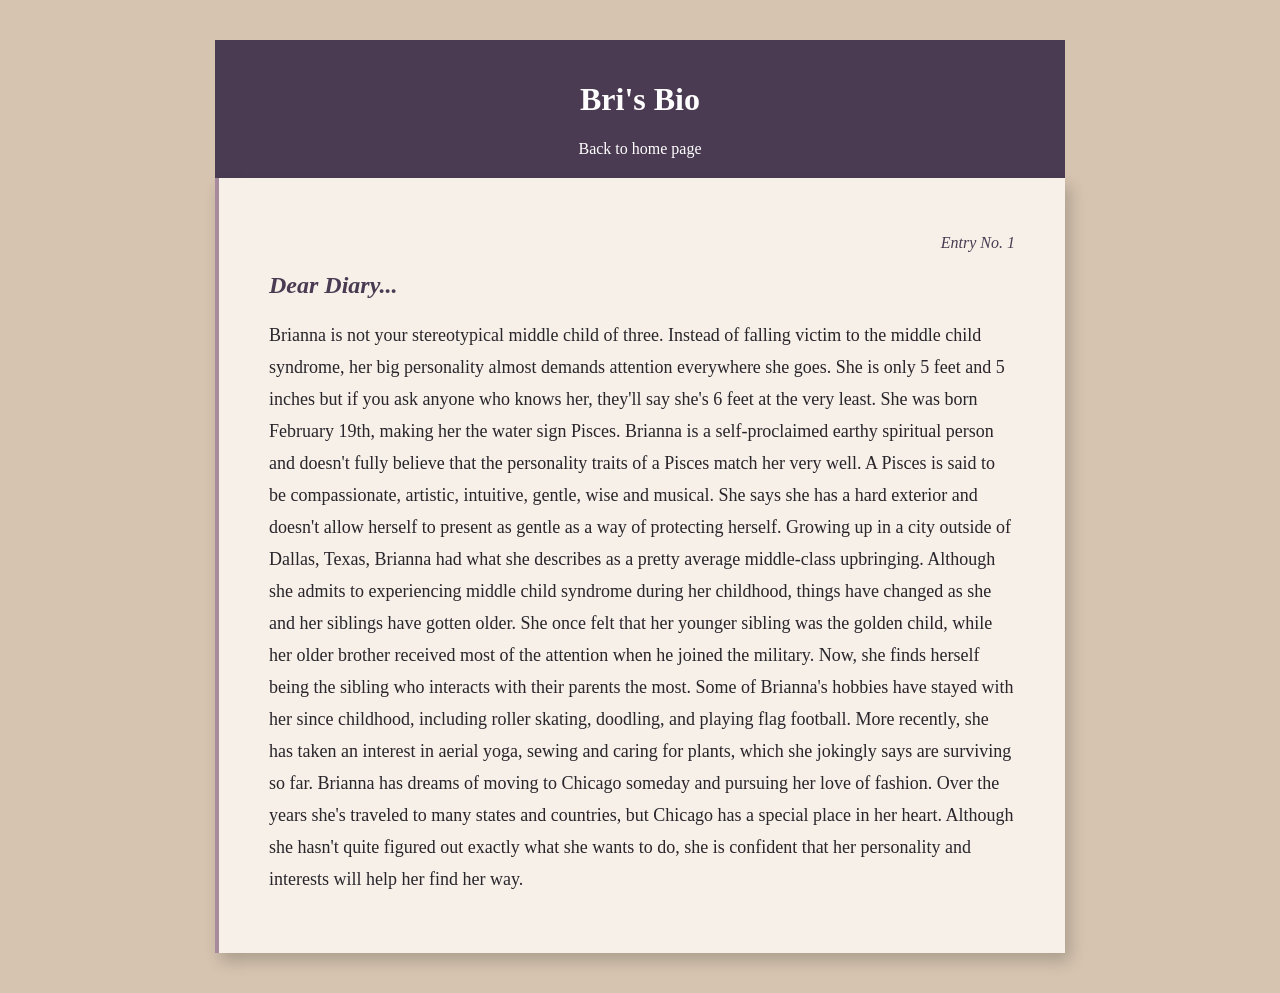
==== about.html @ 077628c6 "bioSite" ====
<!--Blaise Johnson-->
<!--Assignment 6.3-->
<!--October 19, 2026-->



<!DOCTYPE html>
<html lang="en">
<head>
    <meta charset="UTF-8">
    <title>About Bri</title>
    <link rel="stylesheet" href="about.css">
</head>

<body>
    <div class="journal">
        <header>
            <h1>Bri's Bio</h1>
            <a href="index.html">Back to home page</a>
        </header>

        <div class="journal-page">
            <p class="entry-number"> Entry No. 1</p>
            <h2>Dear Diary...</h2>

            <div class="journal-entry">
                <p>Brianna is not your stereotypical middle child of three. Instead of falling victim to
                    the middle child syndrome, her big personality almost demands attention everywhere she
                    goes. She is only 5 feet and 5 inches but if you ask anyone who knows her, they'll say she's
                    6 feet at the very least. She was born February 19th, making her the water sign Pisces.
                    Brianna is a self-proclaimed earthy spiritual person and doesn't fully believe that the
                    personality traits of a Pisces match her very well. A Pisces is said to be compassionate,
                    artistic, intuitive, gentle, wise and musical. She says she has a hard exterior and doesn't
                    allow herself to present as gentle as a way of protecting herself.
                    Growing up in a city outside of Dallas, Texas, Brianna had what she describes as a
                    pretty average middle-class upbringing. Although she admits to experiencing middle child
                    syndrome during her childhood, things have changed as she and her siblings have gotten
                    older. She once felt that her younger sibling was the golden child, while her older brother
                    received most of the attention when he joined the military. Now, she finds herself being the
                    sibling who interacts with their parents the most.
                    Some of Brianna's hobbies have stayed with her since childhood, including roller
                    skating, doodling, and playing flag football. More recently, she has taken an interest in
                    aerial yoga, sewing and caring for plants, which she jokingly says are surviving so far.
                    Brianna has dreams of moving to Chicago someday and pursuing her love of
                    fashion. Over the years she's traveled to many states and countries, but Chicago has a
                    special place in her heart. Although she hasn't quite figured out exactly what she wants to
                    do, she is confident that her personality and interests will help her find her way.
                </p>

            </div>

        </div>
    </div>
</body>

</html>
---- about.css ----
/*Blaise Johnson*/
/*Assignment 6.3*/
/*October 19, 2026*/




/*I want to add lines to make it look more line a page from a note book.*/
body {
    background-color: #D6C4B0;
    font-family: Georgia, serif;
    color: #29252B;
    margin: 0;
}

.journal {
    max-width: 850px;
    margin: 40px auto;
}

header {
    background-color: #4A3B52;
    color: white;
    padding: 20px;
    text-align: center;
}

header a {
    color: white;
    text-decoration: none;
}

header a:hover {
    color: #D6C4B0;
    text-decoration: underline;
}

.journal-page {
    background-color: #F6F0E8;
 ;

    padding: 40px 50px;
    min-height: 600px;
    border-left: 4px solid #A78B9D;
    box-shadow: 5px 8px 15px rgba(0, 0, 0, 0.2);
}

.entry-number {
    text-align: right;
    font-style: italic;
    color: #4A3B52;
}

.journal-page h2 {
    font-style: italic;
    color: #4A3B52;
}

.journal-entry {
    font-size: 18px;
    line-height: 32px;
}
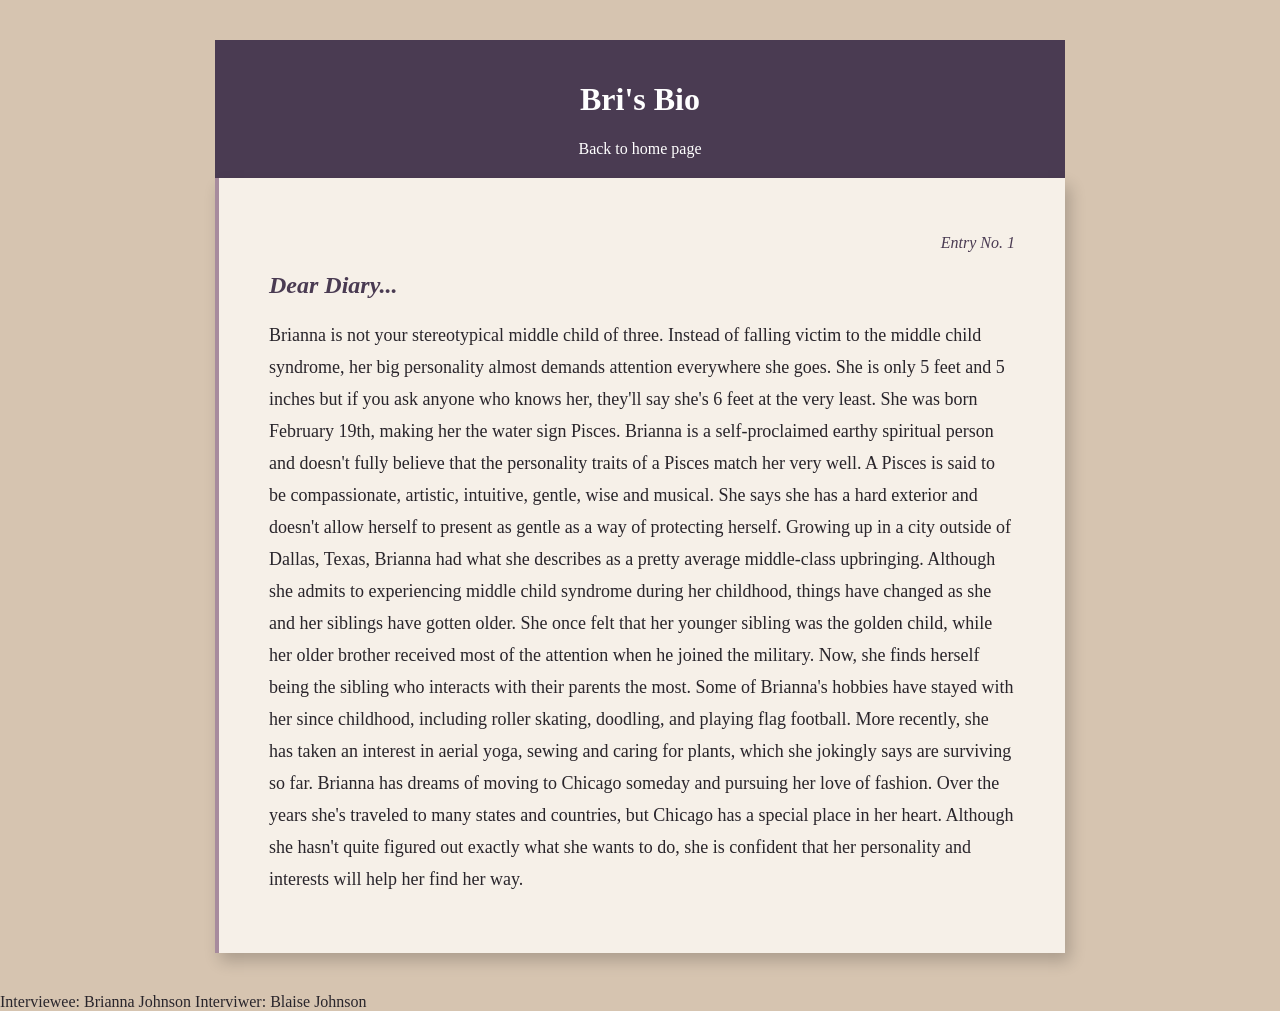
==== commit 20d5302c: "Add footer with interviewee and interviewer names" ====
--- a/about.html
+++ b/about.html
@@ -51,6 +51,10 @@
 
         </div>
     </div>
+    <footer>
+        Interviewee: Brianna Johnson
+        Interviwer: Blaise Johnson
+    </footer>
 </body>
 
-</html>+</html>
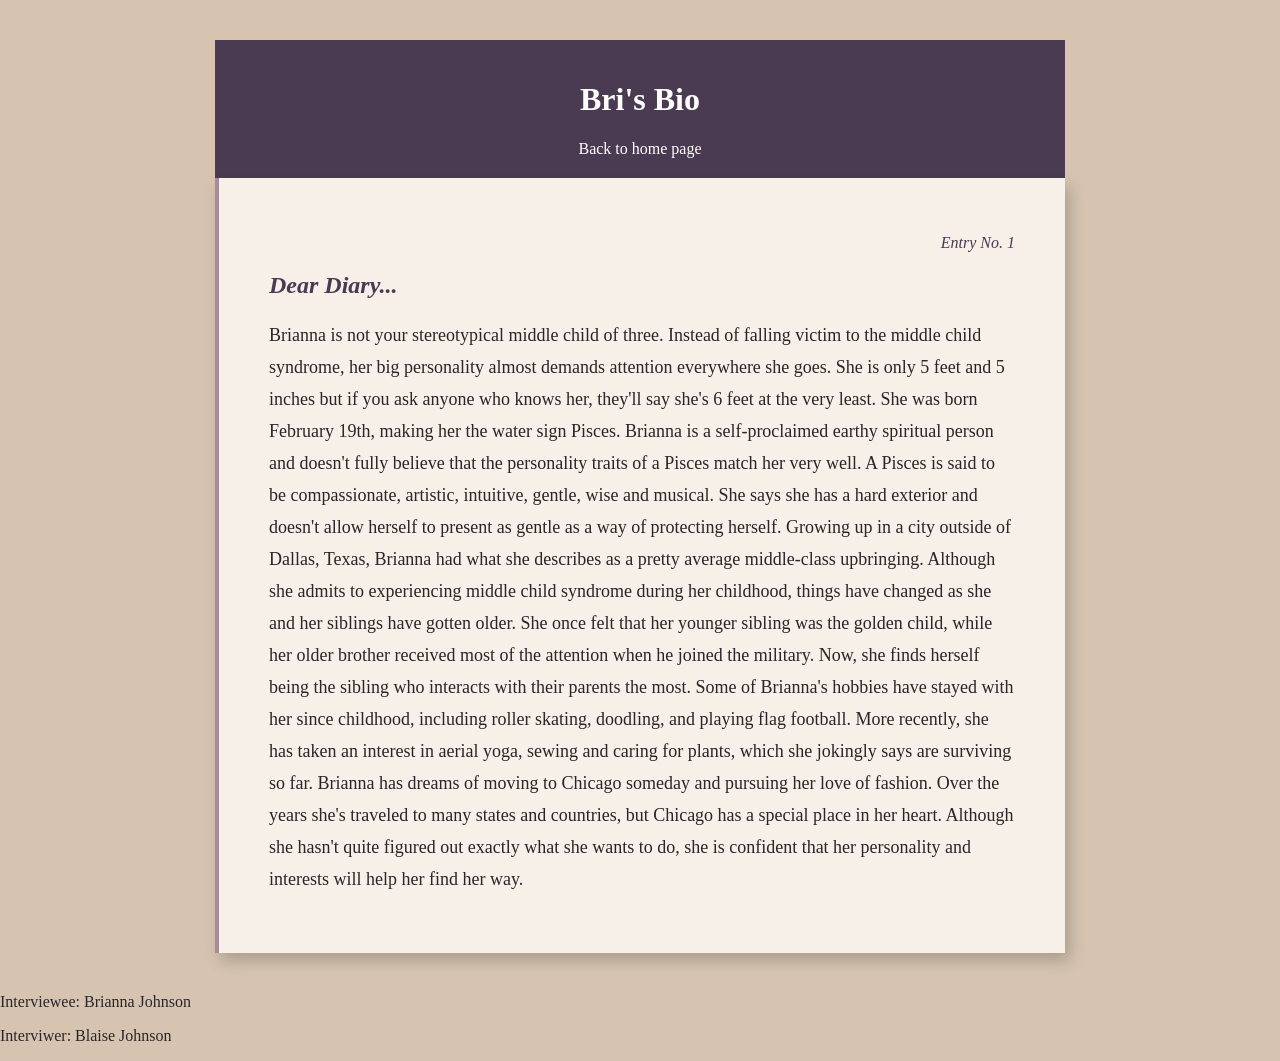
==== commit a8b2b191: "Format footer content with paragraph tags" ====
--- a/about.html
+++ b/about.html
@@ -52,8 +52,9 @@
         </div>
     </div>
     <footer>
-        Interviewee: Brianna Johnson
-        Interviwer: Blaise Johnson
+        
+        <p>Interviewee: Brianna Johnson</p>
+        <p>Interviwer: Blaise Johnson</p>
     </footer>
 </body>
 
